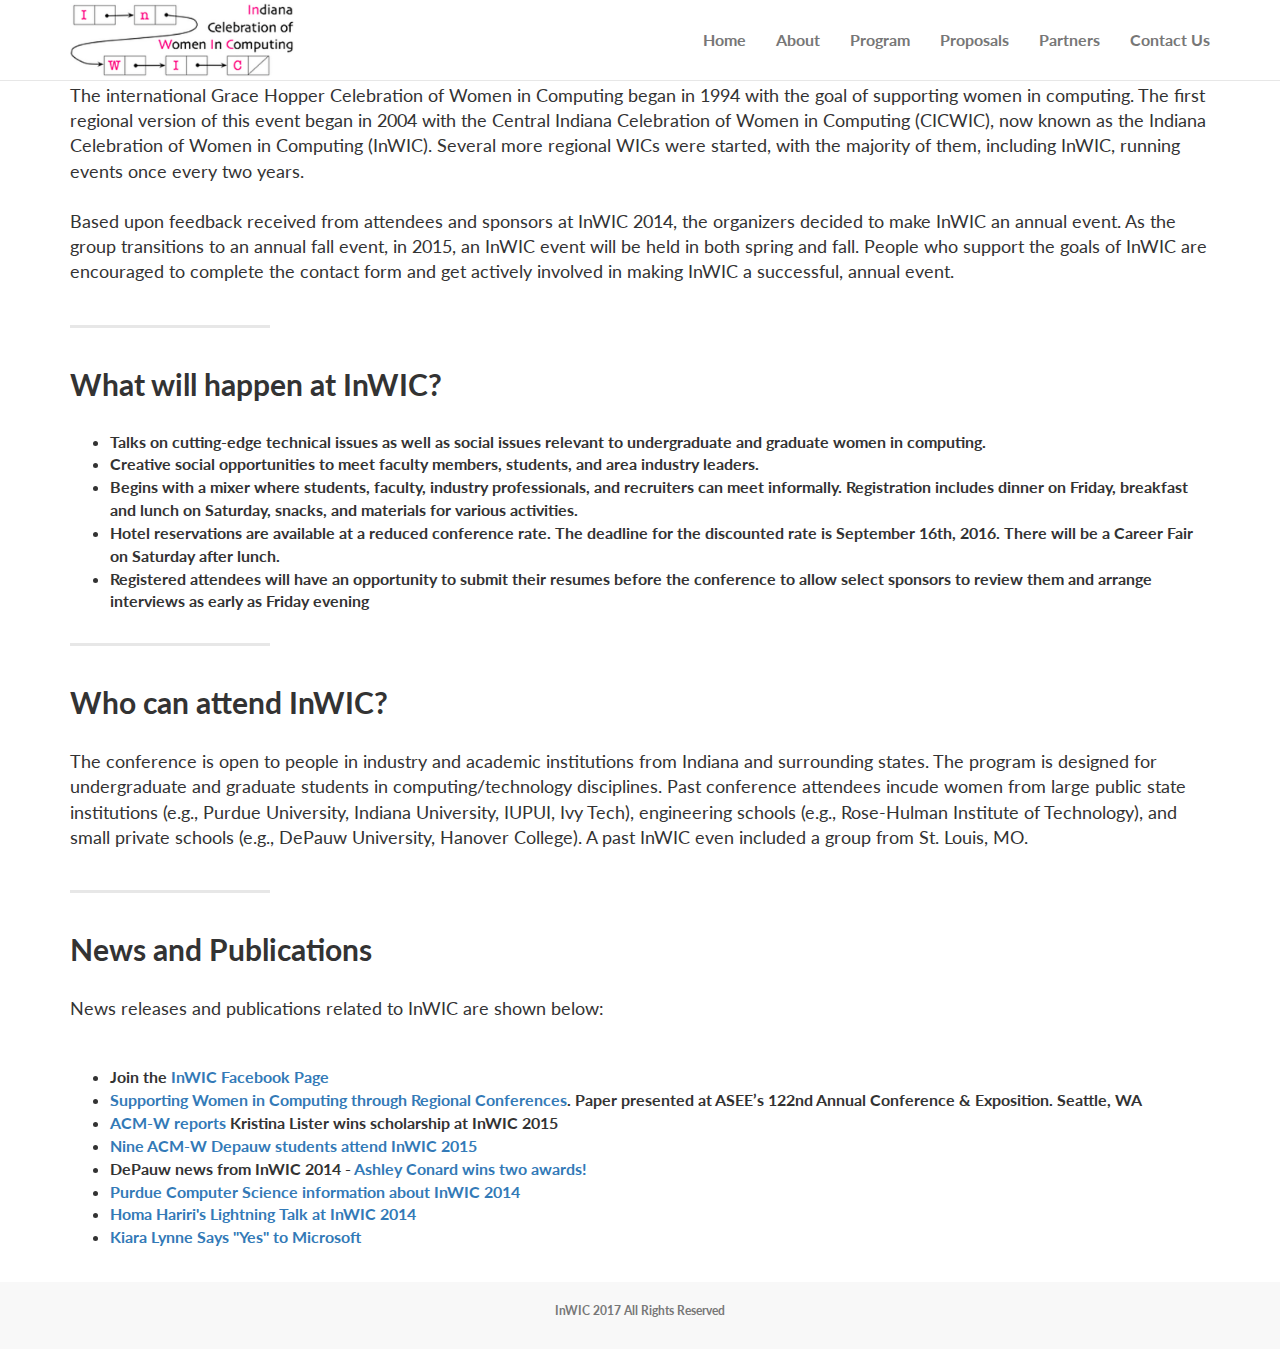
==== html/about.html @ c8816253 "Updated href link for brand logo" ====
<!DOCTYPE html>
<html lang="en">

<head>

    <meta charset="utf-8">
    <meta http-equiv="X-UA-Compatible" content="IE=edge">
    <meta name="viewport" content="width=device-width, initial-scale=1">
    <meta name="description" content="">
    <meta name="author" content="">

    <title>About</title>

    <!-- Bootstrap Core CSS -->
    <link href="../css/bootstrap.min.css" rel="stylesheet">

    <!-- Custom CSS -->
    <link href="../css/index.css" rel="stylesheet">
    <link href="../css/extended.css" rel="stylesheet">

    <!-- Custom Fonts -->
    <link href="font-awesome/css/font-awesome.min.css" rel="stylesheet" type="text/css">
    <link href="https://fonts.googleapis.com/css?family=Lato:300,400,700,300italic,400italic,700italic" rel="stylesheet" type="text/css">

    <!-- HTML5 Shim and Respond.js IE8 support of HTML5 elements and media queries -->
    <!-- WARNING: Respond.js doesn't work if you view the page via file:// -->
    <!--[if lt IE 9]>
        <script src="https://oss.maxcdn.com/libs/html5shiv/3.7.0/html5shiv.js"></script>
        <script src="https://oss.maxcdn.com/libs/respond.js/1.4.2/respond.min.js"></script>
    <![endif]-->

</head>

<body>

    <!-- Navigation -->
    <nav class="navbar navbar-default navbar-fixed-top topnav" role="navigation">
        <div class="container topnav">
            <!-- Brand and toggle get grouped for better mobile display -->
            <div class="navbar-header">
                <button type="button" class="navbar-toggle" data-toggle="collapse" data-target="#bs-example-navbar-collapse-1">
                    <span class="sr-only">Toggle navigation</span>
                    <span class="icon-bar"></span>
                    <span class="icon-bar"></span>
                    <span class="icon-bar"></span>
                </button>
                <a class="navbar-brand topnav" href="../index.html"><img src="../img/logo.png"></a>
            </div>
            <!-- Collect the nav links, forms, and other content for toggling -->
            <div class="collapse navbar-collapse" id="bs-example-navbar-collapse-1">
                <ul class="nav navbar-nav navbar-right">
                    <li>
                        <a href="../index.html">Home</a>
                    </li>
                    <li>
                        <a href="../index.html#about">About</a>
                    </li>
                    <li>
                        <a href="../index.html#program">Program</a>
                    </li>
                    <li>
                        <a href="../index.html#proposals">Proposals</a>
                    </li>
                    <li>
                        <a href="../index.html#partners">Partners</a>
                    </li>
                    <li>
                        <a href="../index.html#contact">Contact Us</a>
                    </li>
                </ul>
            </div>
            <!-- /.navbar-collapse -->
        </div>
        <!-- /.container -->
    </nav>


    <!-- Header -->


    <div class="container container-padding">
        <div class="row">
            <div class="col-lg-12">                    
                
                <div class="clearfix"></div>
                <h2 class="section-heading">History</h2>
                <p class="lead">The international Grace Hopper Celebration of Women in Computing began in 1994 with the goal of supporting women in computing. The first regional version of this event began in 2004 with the Central Indiana Celebration of Women in Computing (CICWIC), now known as the Indiana Celebration of Women in Computing (InWIC). Several more regional WICs were started, with the majority of them, including InWIC, running events once every two years.<br><br>Based upon feedback received from attendees and sponsors at InWIC 2014, the organizers decided to make InWIC an annual event. As the group transitions to an annual fall event, in 2015, an InWIC event will be held in both spring and fall. People who support the goals of InWIC are encouraged to complete the contact form and get actively involved in making InWIC a successful, annual event.
                </p>

                <hr class="section-heading-spacer">
                <div class="clearfix"></div>
                <h2 class="section-heading">What will happen at InWIC?</h2>
                <p class="lead">
                    <ul>
                        <li>Talks on cutting-edge technical issues as well as social issues relevant to undergraduate and graduate women in computing.</li>
                        <li>Creative social opportunities to meet faculty members, students, and area industry leaders.</li>
                        <li>Begins with a mixer where students, faculty, industry professionals, and recruiters can meet informally. Registration includes dinner on Friday, breakfast and lunch on Saturday, snacks, and materials for various activities.</li>
                        <li>Hotel reservations are available at a reduced conference rate. The deadline for the discounted rate is September 16th, 2016. There will be a Career Fair on Saturday after lunch.</li>
                        <li>Registered attendees will have an opportunity to submit their resumes before the conference to allow select sponsors to review them and arrange interviews as early as Friday evening</li>
                    </ul> 
                </p>

                <hr class="section-heading-spacer">
                <div class="clearfix"></div>
                <h2 class="section-heading">Who can attend InWIC?</h2>
                <p class="lead">The conference is open to people in industry and academic institutions from Indiana and surrounding states. The program is designed for undergraduate and graduate students in computing/technology disciplines. Past conference attendees incude women from large public state institutions (e.g., Purdue University, Indiana University, IUPUI, Ivy Tech), engineering schools (e.g., Rose-Hulman Institute of Technology), and small private schools (e.g., DePauw University, Hanover College). A past InWIC even included a group from St. Louis, MO.
                </p>

                <hr class="section-heading-spacer">
                <div class="clearfix"></div>
                <h2 class="section-heading">News and Publications</h2>
                <p class="lead">News releases and publications related to InWIC are shown below:<br><br> 
                <ul>
                    <li>Join the <a href="https://www.facebook.com/InWIC" target="_blank">InWIC Facebook Page</a></li>

                    <li><a href="https://www.asee.org/public/conferences/56/papers/13684/view" target="_blank">Supporting Women in Computing through Regional Conferences</a>. Paper presented at ASEE’s 122nd Annual Conference & Exposition. Seattle, WA</li>

                    <li><a href="https://women.acm.org/ACM-W-Connections-2015-07" target="_blank">ACM-W reports</a> Kristina Lister wins scholarship at InWIC 2015</li>

                    <li><a href="http://www.depauw.edu/academics/departments-programs/computer-science/news-stories/nine-amc-w-students-attend-inwic/" target="_blank">Nine ACM-W Depauw students attend InWIC 2015</a></li>

                    <li>DePauw news from InWIC 2014 - <a href="http://www.depauw.edu/academics/departments-programs/computer-science/news-stories/seven-depauw-computer-science-majors-attend-inwic-and-ashley-conard-wins-two-awards-sping-2014/" target="_blank">Ashley Conard wins two awards!</a></li>

                    <li><a href="https://www.cs.purdue.edu/corporate/announcements/InWIC.html" target="_blank">Purdue Computer Science information about InWIC 2014</a></li>

                    <li><a href="https://www.youtube.com/watch?v=TFagUtuRk2Q" target="_blank">Homa Hariri's Lightning Talk at InWIC 2014</a></li>

                    <li><a href="https://anitaborg.org/news/blog/kiara-lynne-says-yes-to-microsoft/" target="_blank">Kiara Lynne Says "Yes" to Microsoft</a></li><br>
                </ul>
                </p>

            </div>
        </div>
    </div>
        <!-- /.container -->

    <!-- Footer -->
    <footer>
        <div class="container">
            <div class="row">
                <div class="col-lg-12">
                    <p class="copyright text-muted small">InWIC 2017 All Rights Reserved</p>
                </div>
            </div>
        </div>
    </footer>

    <!-- jQuery -->
    <script src="../js/jquery.js"></script>
    <script src="../js/index.js"></script>

    <!-- Bootstrap Core JavaScript -->
    <script src="js/bootstrap.min.js"></script>

</body>

</html>
---- css/index.css ----
/*
 * Start Bootstrap - Landing Page (http://startbootstrap.com/)
 * Copyright 2013-2016 Start Bootstrap
 * Licensed under MIT (https://github.com/BlackrockDigital/startbootstrap/blob/gh-pages/LICENSE)
 */

body,
html {
    width: 100%;
    height: 100%;
}

body,
h1,
h2,
h3,
h4,
h5,
h6 {
    font-family: "Lato","Helvetica Neue",Helvetica,Arial,sans-serif;
    font-weight: 700;
}

.navbar {

    background-color: white;
}

.topnav {
    font-size: 16px; 
}

.lead {
    font-size: 18px;
    font-weight: 400;
}

.intro-header {
    padding-top: 50px; /* If you're making other pages, make sure there is 50px of padding to make sure the navbar doesn't overlap content! */
    padding-bottom: 50px;
    text-align: center;
    color: #f8f8f8;
    /*background: url(../img/intro-bg.png) no-repeat center center;
    background-image: linear-gradient(rgba(151, 45, 122, 0.3), rgba(151, 45, 122, 0.3)), url("../img/intro-bg.png");*/
    background-image: linear-gradient(rgba(153, 51, 102, 0.3), rgba(153, 51, 102, 0.3)), url("../img/intro-bg.png");
    background-size: cover;
}

.intro-message {
    position: relative;
    padding-top: 10%;
    padding-bottom: 10%;
}

.intro-message > h1 {
    margin: 0;
    text-shadow: 2px 2px 3px rgba(0,0,0,0.6);
    font-size: 5em;
}

.intro-message > h2 {

    margin: 0;

    font-size: 2em;
    color: #FFCC00;

}

.intro-message span {

    /*color: #EFD3E7;*/

}

.intro-divider {
    width: 400px;
    border-top: 1px solid #f8f8f8;
    border-bottom: 1px solid rgba(0,0,0,0.2);
}

.intro-message > p {
    text-shadow: 2px 2px 3px rgba(0,0,0,0.6);
    font-size: 1.7rem;
    max-width:700px; /* or whatever width you want. */

    display: inline-block;
    justify-content: center;
}

.intro-message > ul {
    padding-top: 10px;
}

.navbar-brand {
  padding: 0px;
  height: 80px;
}

.navbar-brand>img {
  height: 100%;
  padding: 3px 15px;
  width: auto;
}

.nav >li >a {
  padding-top: 30px;
  padding-bottom: 30px;
}


@media(max-width:767px) {
    .intro-message {
        padding-bottom: 15%;
    }

    .intro-message > h1 {
        font-size: 3em;
    }

    ul.intro-social-buttons > li {
        display: block;
        margin-bottom: 20px;
        padding: 0;
    }

    ul.intro-social-buttons > li:last-child {
        margin-bottom: 0;
    }

    .intro-divider {
        width: 100%;
    }
}

.network-name {
    text-transform: uppercase;
    font-size: 14px;
    font-weight: 400;
    letter-spacing: 2px;
}

.spacer {

    width: 100%;
    height: 95px;
    background-color: black;
}

.content-section-a {
    padding: 50px 0;
    background-color: #f8f8f8;
}

ul {

    font-size: 1.6rem;

}

.content-section-b {
    padding: 50px 0;
    border-top: 1px solid #e7e7e7;
    border-bottom: 1px solid #e7e7e7;
}

.section-heading {
    margin-bottom: 30px;
}

.section-heading-spacer {
    float: left;
    width: 200px;
    border-top: 3px solid #e7e7e7;
}


.banner {
    padding: 100px 0;
    color: #f8f8f8;
    background-image: linear-gradient(rgba(153, 51, 102, 0.3), rgba(153, 51, 102, 0.3)), url("../img/banner-bg.jpg");    
    background-size: cover;
}

.banner h2 {
    margin: 0;
    text-shadow: 2px 2px 3px rgba(0,0,0,0.6);
    font-size: 3em;
    text-align: center;

}

.banner ul {
    margin-bottom: 0;
}

.banner-social-buttons {
    float: right;
    margin-top: 0;
}

@media(max-width:1199px) {
    ul.banner-social-buttons {
        float: left;
        margin-top: 15px;
    }
}

@media(max-width:767px) {
    .banner h2 {
        margin: 0;
        text-shadow: 2px 2px 3px rgba(0,0,0,0.6);
        font-size: 3em;
    }

    ul.banner-social-buttons > li {
        display: block;
        margin-bottom: 20px;
        padding: 0;
    }

    ul.banner-social-buttons > li:last-child {
        margin-bottom: 0;
    }
}

.partners {
    text-align: center;
    align-content: center;
    align-items: center;
}

.section-heading-spacer-center {
    float: center;
    width: 200px;
    border-top: 3px solid #e7e7e7;
}

footer {
    padding: 20px 0;
    background-color: #f8f8f8;
    text-align: center;
    color: white;
}

.table-header{
	color:#CC0A6E;
}

.table-time{
	color:#009A9A;
}
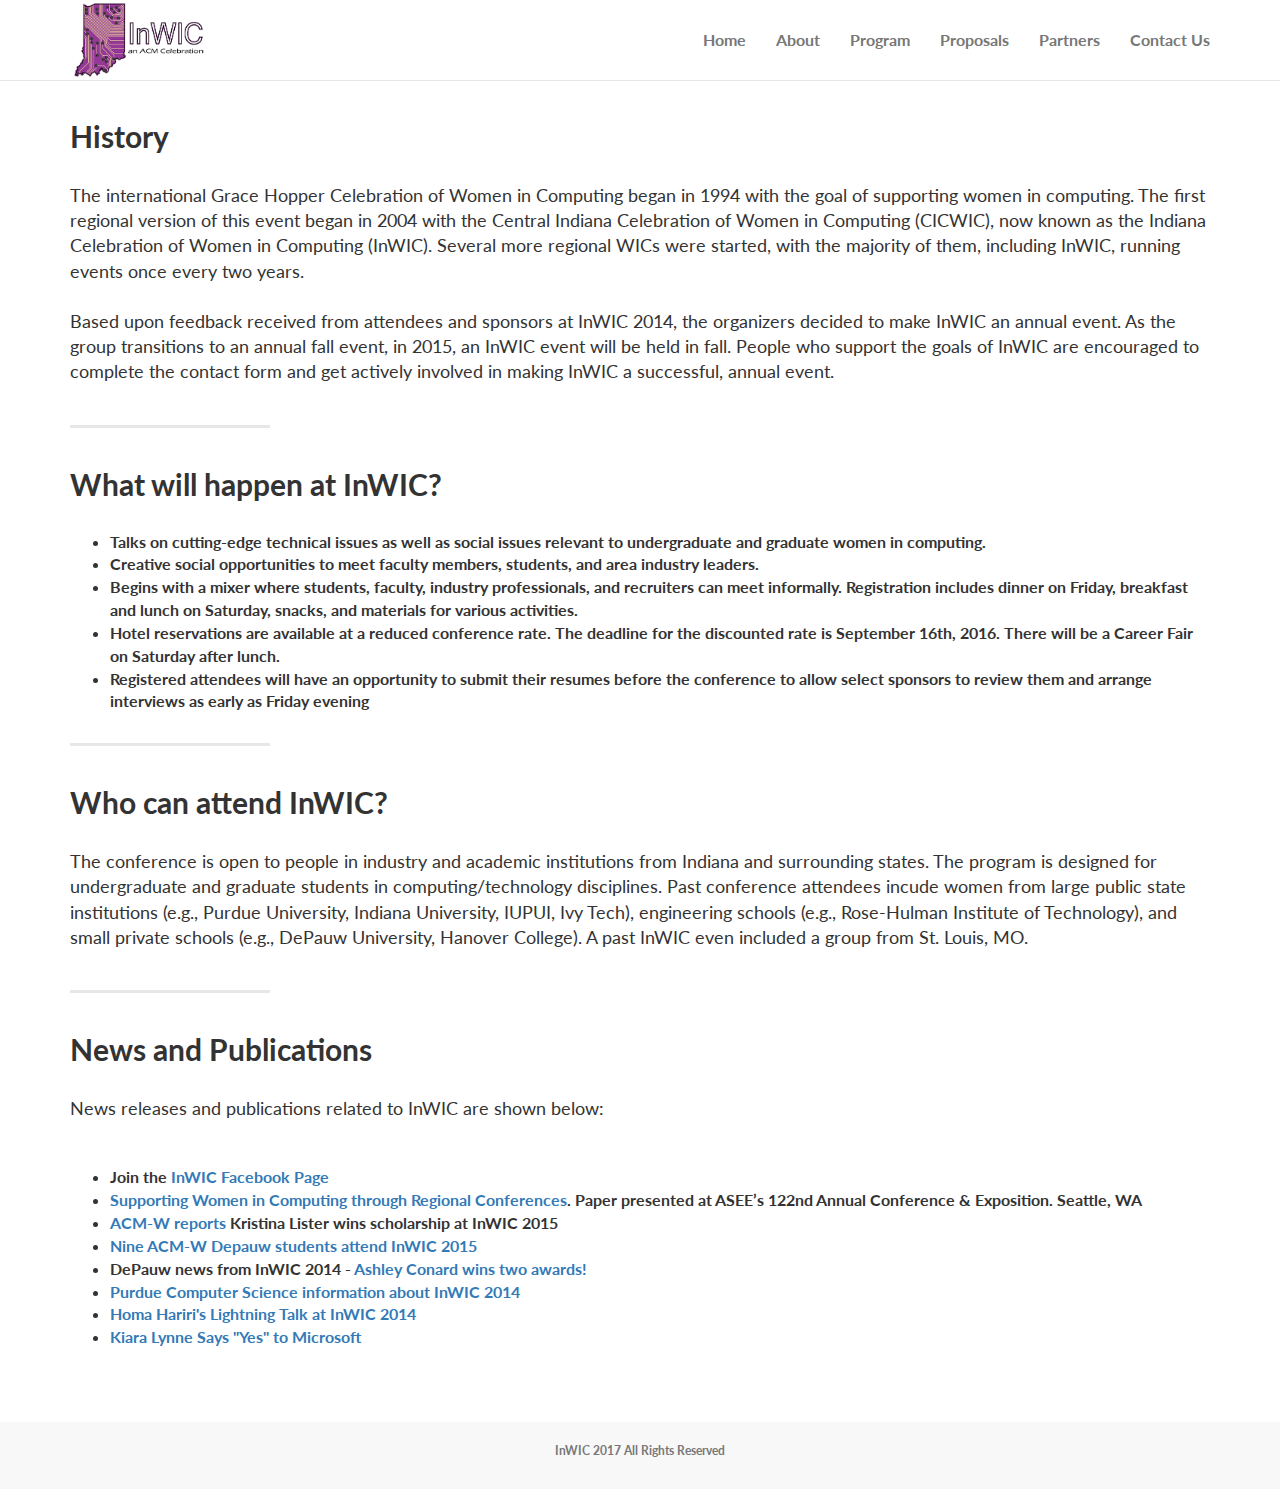
==== commit 454d863b: "Updated code from the server" ====
--- a/html/about.html
+++ b/html/about.html
@@ -44,28 +44,28 @@
                     <span class="icon-bar"></span>
                     <span class="icon-bar"></span>
                 </button>
-                <a class="navbar-brand topnav" href="../index.html"><img src="../img/logo.png"></a>
+                <a class="navbar-brand topnav" href="../"><img src="../img/logo.png"></a>
             </div>
             <!-- Collect the nav links, forms, and other content for toggling -->
             <div class="collapse navbar-collapse" id="bs-example-navbar-collapse-1">
                 <ul class="nav navbar-nav navbar-right">
                     <li>
-                        <a href="../index.html">Home</a>
+                        <a href="../">Home</a>
                     </li>
                     <li>
-                        <a href="../index.html#about">About</a>
+                        <a href="../#about">About</a>
                     </li>
                     <li>
-                        <a href="../index.html#program">Program</a>
+                        <a href="../#program">Program</a>
                     </li>
                     <li>
-                        <a href="../index.html#proposals">Proposals</a>
+                        <a href="../#proposals">Proposals</a>
                     </li>
                     <li>
-                        <a href="../index.html#partners">Partners</a>
+                        <a href="../#partners">Partners</a>
                     </li>
                     <li>
-                        <a href="../index.html#contact">Contact Us</a>
+                        <a href="../#contact">Contact Us</a>
                     </li>
                 </ul>
             </div>
@@ -84,7 +84,7 @@
                 
                 <div class="clearfix"></div>
                 <h2 class="section-heading">History</h2>
-                <p class="lead">The international Grace Hopper Celebration of Women in Computing began in 1994 with the goal of supporting women in computing. The first regional version of this event began in 2004 with the Central Indiana Celebration of Women in Computing (CICWIC), now known as the Indiana Celebration of Women in Computing (InWIC). Several more regional WICs were started, with the majority of them, including InWIC, running events once every two years.<br><br>Based upon feedback received from attendees and sponsors at InWIC 2014, the organizers decided to make InWIC an annual event. As the group transitions to an annual fall event, in 2015, an InWIC event will be held in both spring and fall. People who support the goals of InWIC are encouraged to complete the contact form and get actively involved in making InWIC a successful, annual event.
+                <p class="lead">The international Grace Hopper Celebration of Women in Computing began in 1994 with the goal of supporting women in computing. The first regional version of this event began in 2004 with the Central Indiana Celebration of Women in Computing (CICWIC), now known as the Indiana Celebration of Women in Computing (InWIC). Several more regional WICs were started, with the majority of them, including InWIC, running events once every two years.<br><br>Based upon feedback received from attendees and sponsors at InWIC 2014, the organizers decided to make InWIC an annual event. As the group transitions to an annual fall event, in 2015, an InWIC event will be held in fall. People who support the goals of InWIC are encouraged to complete the contact form and get actively involved in making InWIC a successful, annual event.
                 </p>
 
                 <hr class="section-heading-spacer">
--- a/css/extended.css
+++ b/css/extended.css
@@ -0,0 +1,48 @@
+.container-padding {
+
+	padding-top: 100px;
+	min-height: 100%;
+	padding-bottom: 40px;
+}
+
+.speaker-img {
+
+	padding-top: 50px;
+}
+
+.speaker-text {
+
+    font-size: 16px;
+    font-weight: 400;
+}
+
+table {
+
+    width: 70% !important;
+}
+
+.table-header{
+
+	color:#CC0A6E;
+}
+
+.top-border {
+
+	border-top-color: #CC0A6E; 
+	border-top-style: solid;
+}
+
+.table-time{
+	color:#009A9A;
+}
+
+.result {
+	padding-top: 20px;
+	max-width: 70%;
+}
+
+
+
+
+
+
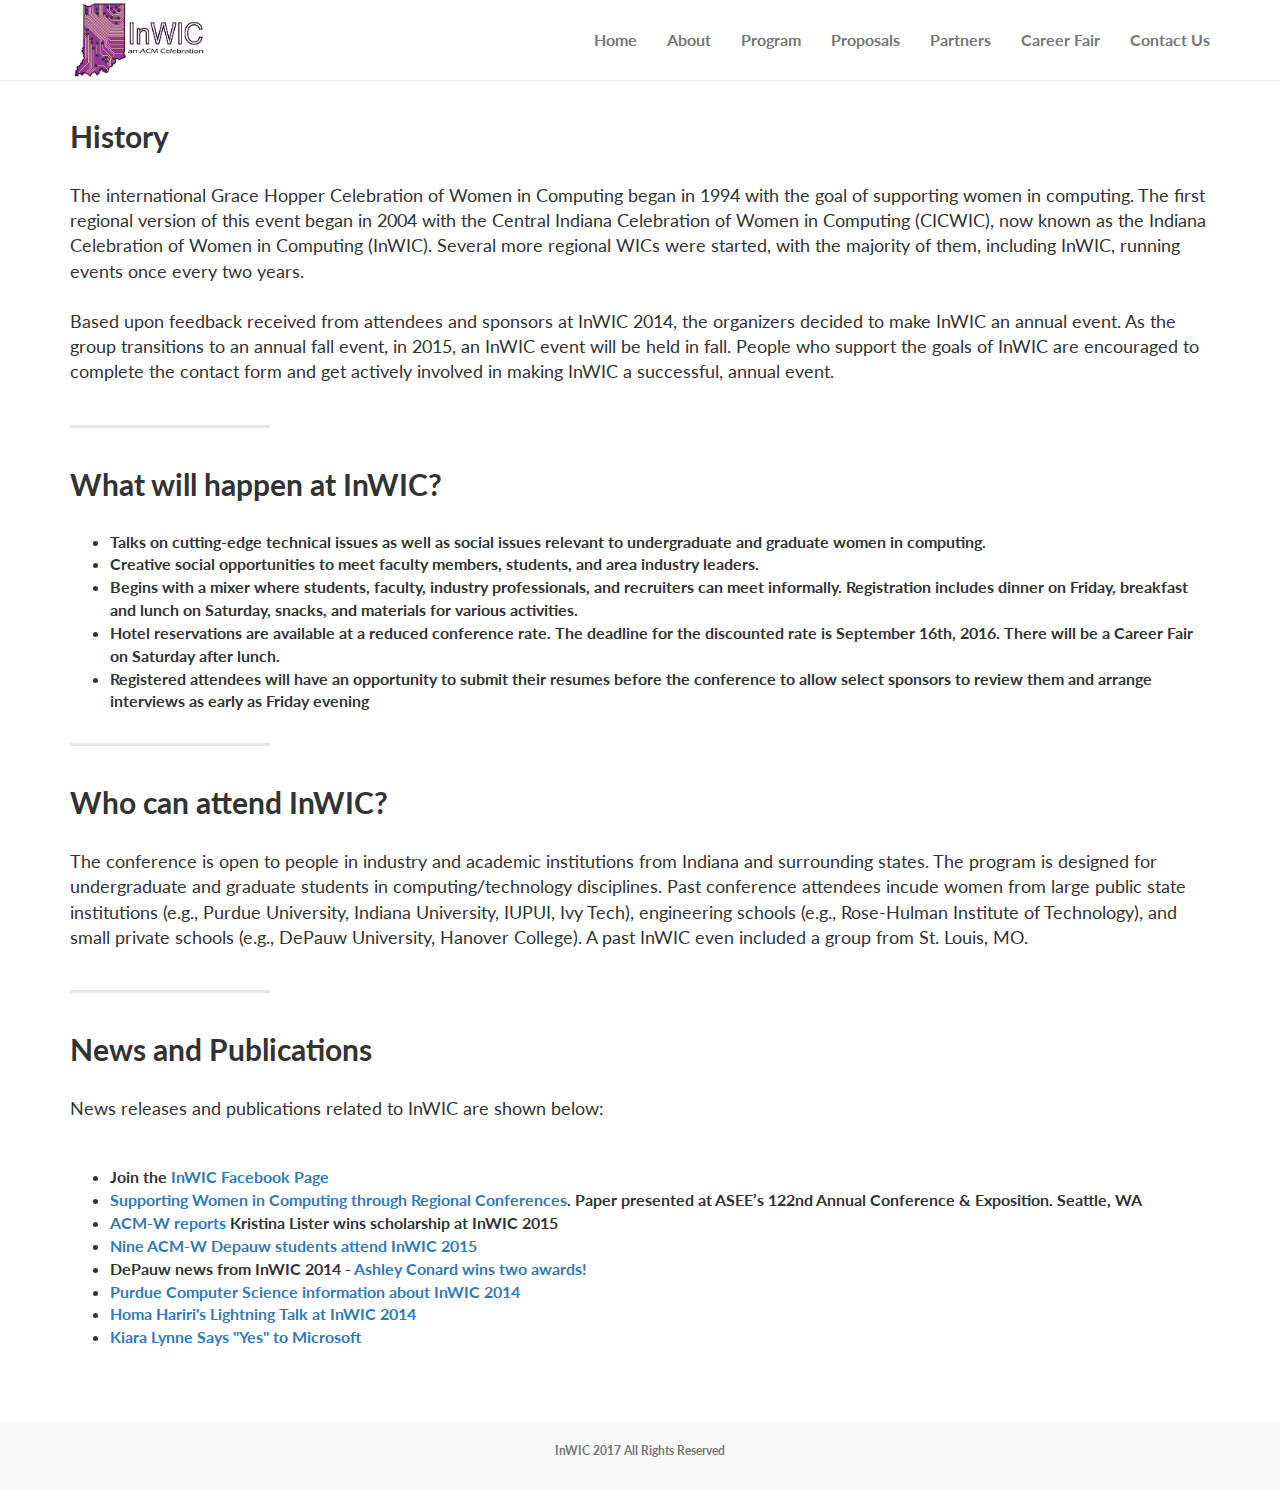
==== commit f7944fbc: "Adding career fair link" ====
--- a/html/about.html
+++ b/html/about.html
@@ -63,6 +63,9 @@
                     </li>
                     <li>
                         <a href="../#partners">Partners</a>
+                    </li>
+                    <li>
+                        <a href="career_fair.html">Career Fair</a>
                     </li>
                     <li>
                         <a href="../#contact">Contact Us</a>
--- a/css/index.css
+++ b/css/index.css
@@ -92,6 +92,10 @@
     padding-top: 10px;
 }
 
+a.hotel-link {
+    color: white;
+}
+
 .navbar-brand {
   padding: 0px;
   height: 80px;
@@ -243,13 +247,4 @@
     color: white;
 }
 
-.table-header{
-	color:#CC0A6E;
-}
-
-.table-time{
-	color:#009A9A;
-}
-
-
-
+
